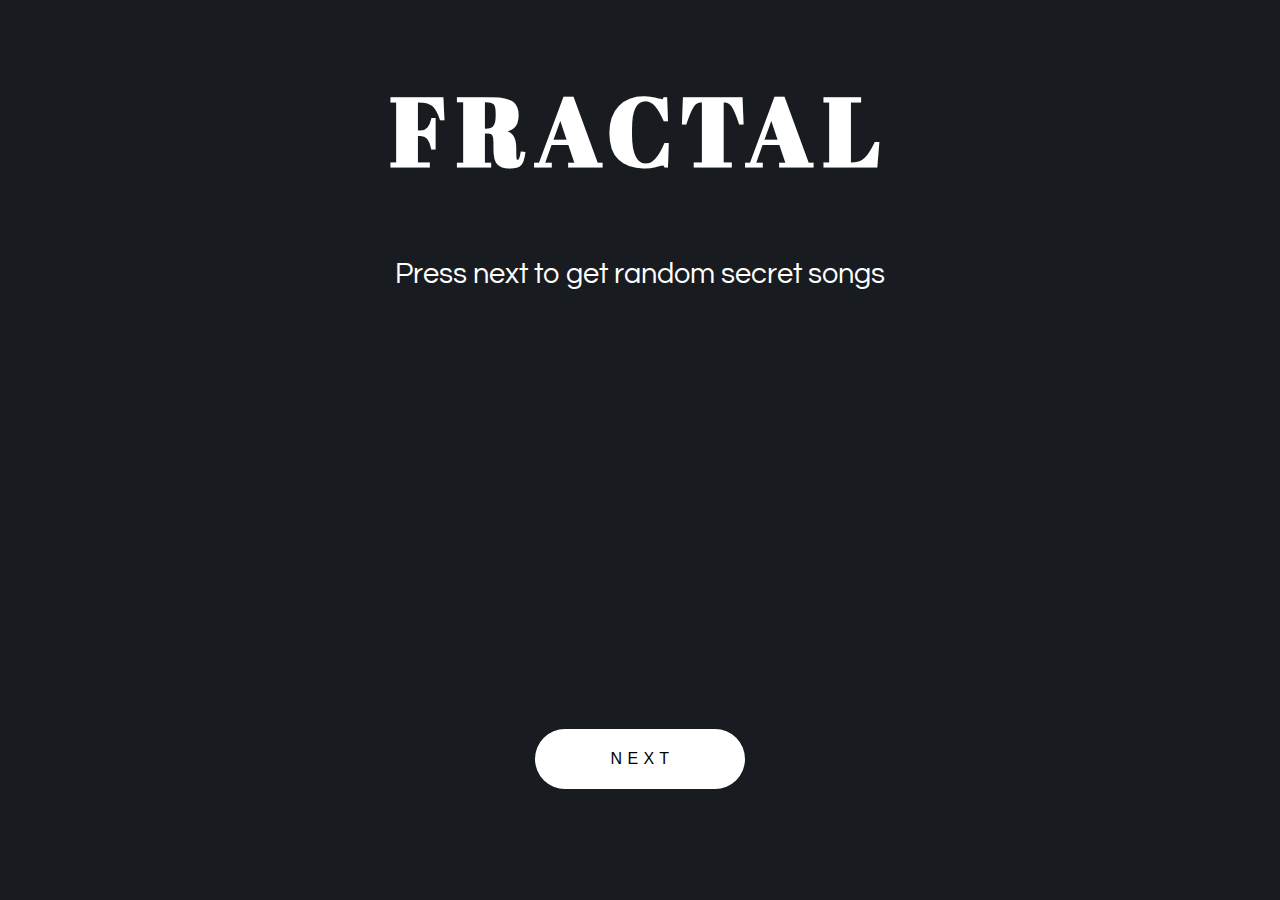
==== fractal-one-file.html @ b6e57b0c "updated again(easter egg)" ====
<!DOCTYPE html>
<html>
<head>
    <title>😺 FRACTAL</title>
    <link rel="stylesheet" type="text/css" href="static/style.css">

    <link rel="preconnect" href="https://fonts.googleapis.com">
    <link rel="preconnect" href="https://fonts.gstatic.com" crossorigin>
    <link href="https://fonts.googleapis.com/css2?family=Questrial&display=swap" rel="stylesheet"> 
</head>
<body>
    <h1>FRACTAL</h1>
    <p>Press next to get random secret songs</p>

    <div class="video">
        <iframe width="640" height="360" src="https://www.youtube.com/embed/hlsITOlGdJI">
        </iframe>
    </div>

    <div class="bouton">
        <button id="change-video-button">
            <span>N E X T</span>
          </button>
    </div>


  
    

    
</body>

<script>

const liste_videos = ["WBz2HOQ1ngw", "kSGbzU-PAqo", "cmJz18rti4U", "C5R08eY7RbA", "S1cMiTheuBM", "cOUMWGFivw8", "DVxIZs-7YrE", "eOSAL8ObcG0", "qS4DhrrINLM", "PtP78-jfatU", "zzhpOMDrd1s", "00OVwzowXWE", "gR1nQBKtz5g", "OGCw6auPmJ8", "-bbA46safKU", "T4zq7EU8vuY", "X4or-6CARlI", "Cbk2oCW3A9A", "Mr2-uSl2WRE", "0u9Po3O_hrc", "f_xlUSTW7X4", "MMo32ryAFdM", "Nt9eEnGVrq8", "dioUxg3zl7c", "ute0CmZwSE0", "TkgoOs3UncQ", "cYuU9QDSDaY", "fSjvgbQv-KY", "yoqqKXRKj4g", "4qLVnCHTCv8", "nOsG3R1kl90", "p0zeIQcbo1M", "XU4Pz-L-73c", "5IFqABue1qY", "CrYWrPTh9Ug", "5OW08Mf9hg8", "j0xOpBTuItU", "ch4qtsiZQk8", "jn9GDi9lJ-k", "rOzIZoG5APY", "op8azZ5awFs", "uROSzFOmJ-c", "kVl_Np6Siec", "EyHt7huYXTI", "XWpyOcTXGWY", "lVE2YLeXeLc", "FnUJlq-fFLs", "83AMxUN2N20", "Gsv5EpY1Xrk", "hkDD18yiYHc", "j4IG3JvpWj0", "hkkkRvfqNoM", "EQRHsq1TQkc", "N_ybWH_KcC8", "Cw2vLG2Wnnc", "HgU0y7F_b-w", "qUg_KiRHU0s", "edrVbw8lD5g", "g8iQnrIr5qE", "h7Km65oHk4E", "yLzPqAJTYPE", "uhWFA4zlP7o", "h0abDdpLdl8", "6_nnoAxRWlY", "2dr9zS8RLek", "mss3CcgghfA", "rgX9k4vkTOk", "q4Qw2fr8Oak", "tGZL2lHfv1k", "silMg52EiW0", "Tj5S-F5be-k", "Nq4e8mqf0jM", "xnKS62EKDXY", "W-_Jn2dwPmo", "vV4th1Klz9g", "0yzD7iwKxrc", "XPj9yTZ7mSU", "nEgWD9P7y0c", "3xJDdDAa8es", "2IDIPOB-sXQ", "mtelmN3ZEE0", "aMZIttoE_r8", "iMbVyi81kPs", "yQOq8VSTvbY", "ywk1AvzQSdo", "kXtgLqHZZ_M", "KVbHpq0PTvI", "dk3Nj9Ut2nA", "IQXM5utPfKE", "GQbLZuaf_tE", "kyZ2hjQtg9U", "i-MAeB-5p8Q", "WiLBK2LclJs", "ch2YuOUwjNw", "Uu7ACChF7QU", "ipjpoaP6MTI", "URy_-LHTQO4", "4CzWvencWOk", "N6qiCbk4uZQ", "hwprevvRU8Q", "nZN9KkebFsg", "c2L9ti3qWlQ", "tsG9EOxG-ug", "ZiRykNgX2C4", "Aw2vC78Ea9c", "gp-630VcM2Y", "dx_GnSDvCyc", "jgTxL9xFzEs", "58n1-oicNuU", "WZXYLuzL64g", "Tch8Kp9j_Vg", "X0ZSqdi61xI", "Cul2-A-97S0", "yW9N7435gWo", "LHBU0skmxeU", "AR3C1u4EbcU", "QPiJbOSrOhE", "8Qv7OVjIzPU", "5UgffdErLrU", "3DmP71gTT6k", "d7bscwkLV6A", "tP-KgQ4ROAs", "_SB55g5VSaU", "-kHNtrk2vMc", "uc8eza56guw", "mILycRppXZk", "_bS_mwjry3g", "C5M4imLcKRA", "n8uorPejVhU", "geIjDJyY2YY", "ihirZD5uE80", "l46hug2a43s", "BIt9EutSAPc", "0UAH6chXKRA", "8IUEupfodsY", "05qcFkrCpKg", "yu9uyxYb_sk", "1BTbmkdw6ds", "Dy8dnSUtxG4", "TRBFBWnRxa0", "EHaBDvJqL0g", "B6R0o1sNfpw", "QqZS_k38X4k", "UNLRtveSdD0", "sdIb2MVLMbo", "6fNqUJ4D0P8", "0d1tMu0dGU4", "Yr-rwiMTNR8", "RQ0d2STYnq4", "Oe6GPJdgJvs", "Oe6GPJdgJvs", "C4MnqA1Tykw", "xM_yrhWV8r8", "mPibOEB42qg", "1xWvBtlnAb0", "NOhDBKASLRQ", "slVCsT4X62Y", "SZeI80mOuSo", "AWHldT4fUIM", "E-qNlxIy5dc", "fSP31bsu3FY", "Xpo-4hPd9p4", "9eW0e4eC6s0", "EQQUnat7eKE", "-O2wSEqH8K8", "sUS6LMP7ZpM", "chU8OK1v-rc", "IvDFzZ162F8", "A7F8y26UB0A", "LzCZN402z3E", "FsDRuLvVedk", "p1OyZ5BuxMc", "tOIsprNeiWo", "XKk8fi5gyRw", "x6JC5qY2FtY", "1pLB098MScA", "WWqN_HLhIxA", "DVgUkIs0aRY", "MXwYb4h45R8", "HCsI-OJwKe4", "EcKqTrf88XQ", "FvzjPzJv8Ak", "5X24qruBHLU", "Q34AxxvyfvU", "kCkuPzADgu8", "3jKFsM2LC6E", "PlYwPZLOXy8", "tiUtJv-ZeTk", "Uv-fvJH3I5U", "AlIZV9oS098", "I1BnJlX8fHA", "VzMbJ73cwRc", "49Fj3HzRHzY", "d2Eh6MZ1ZBI", "9_dJE4USsrg", "mum8JF-rxf0", "oERRMCOVKVk", "8yrdMxVZXss", "PSLXm6j8e-k", "jGf4ohEwuGI", "9_lQc37Ae5w", "pudcwCAHuKk", "kCkuPzADgu8", "3jKFsM2LC6E", "PlYwPZLOXy8", "tiUtJv-ZeTk", "Uv-fvJH3I5U", "AlIZV9oS098", "I1BnJlX8fHA", "-ExnqwfI6l0", "VzMbJ73cwRc", "49Fj3HzRHzY", "d2Eh6MZ1ZBI", "9_dJE4USsrg", "NqTZTmvAIN4", "mum8JF-rxf0", "8yrdMxVZXss", "PSLXm6j8e-k", "jGf4ohEwuGI", "IkpQ8U1v7Cs", "gCg7uNODB6c", "jEs9SvgzCf0", "X7bxvQwkxd0", "yMoOXkNYVLg", "4q_iEbNFkZk", "3MaAQXdGxFQ", "N2JAI8xsHbw", "Gmum5JPzqRY", "NHw25JuXK2w", "X3dIv5qz1VI", "T9MbOi4T8vQ", "eUm3saEKdPk", "fnwSQoOsEU8", "WpH1YflH9vQ", "OUM2jMz-Kbo", "vpC8QG1gYMA", "DMgvPTbIesU", "vtkYEb9b_1U", "MOnwVHyAPJo", "LMog8FAogtk", "wBsW8fcY2L4", "CqNdYdG1rhs", "lQ8pnlds9SU", "YZXtH3nY6Lc", "5VCLbLRxddE", "DT8W5a7uUIE", "zAxe-aXYd-Q", "JTfHfQOaBdE", "KQ_odbQLwo8", "EKolmwixfk4", "DmzKZBbZnF4", "uGxotQTckPk", "xmi_LwWxJpk", "avKoMTHCsxE", "sh0BJTAnGuo", "IbBnyNWir7o", "F3LQ298o_hA", "mgSd6mtJcRw", "LxTZYYRFtGI", "dQl04KjEVi0", "2znjek2igP8", "VIWdTqtMhIE", "DIV_k57D1hc", "Hz6PaZIKxrk", "llPYB5x1sLk", "EeX7HcIaG7E", "EL1gSMvYVHU", "5tl7loW2big", "MA17IpcClj8", "41FcAz0DIyE", "8MDojVessEs", "RuyOAOjCOeI", "kpLzyssHeGQ", "juZTrJAxvhA", "_Zet0tRberk", "yVIxHIjXUv0", "5Wuy8g-8DH4", "jLKRpdKsdAA", "dL2bojWTmrs", "MM1MYq9Sp6A", "tYcWflD0rSI", "2uDIRCtV1bc", "nHz_b4cDWZM", "bmOhGCHWhyI", "7_IQjHr0584", "BcSrxafE55E", "iTqerBqgYzY", "W3BtctHYd3o", "OT7AmFCcFno", "-gN9zScQhMg", "nD6Pot4VGf4", "Pa4zDpNL1dU", "03m6CNujizE", "VJBwqYLKQt8", "zKvz7oGiSFg", "imMaS6enXPU", "uypjC6UGC9I", "aKN91ETawQI", "Wcoxz-yXDWk", "O4UUpQAr_Ys", "Wcoxz-yXDWk", "EYSkRqwf1qk", "Ozcoa5xvw24", "Juh1Pym1XFM", "WbUm31B4UG4", "hvcm1SPOQ4w", "Uoq4iA1Kgxg", "LyAuPSXUSgU", "k2U2EBp4nRE", "A-NF0RQOJIg", "6_xSctvtLdU", "NYKNBBvuzGg", "-WFBpVvuRJc", "kOSP1BMmDMo", "06H9P52or6I", "yXdBUnkMtVM", "ir3RfdjXTZA", "RFrKjrs5H0A", "-la8-BTA5FU", "F5AeMCQwDo0", "HbYfB_vS8ww", "6z3-p8VTCWw", "am-KPl8gG1A", "yaor3yWKePE", "uCl4eP-muPk", "LMdzBV7s-30", "506X78T5Wbg", "_frsNmCWWJw", "giicMdBvosI", "GyfY9rM8zPk", "-8zXKZERTys", "eCYLT6_Wg4c", "9zDYh4Zcm0c", "Jg80xH1G8Ik", "t8weFB9Upvo", "BSjBjzro4yA", "pl97j3Ar9Fg", "d-Yu_O7jv-U", "CWInejvzS2o", "si0URyExcVE", "BcPchL_iCFc", "eBcxVCYPB_o", "n7wGBHkYAKE", "9lckYiaDNVY", "hMpSCrCgBcQ", "PYMq8iySea0", "mX-iVEG2Sm4", "5j461yrBbZc", "QPpA9lm_3PM", "klSV0AKDuiE", "C-s2JMFIkOs", "3IzEr2HFGaA", "vW9JSRTS5rY", "EtqSPdiik0g", "91kToThKrAY", "iIdBsY1rbTc", "PNtPNmxdjOU", "uSwszcXn8L4", "zV0g5BMq0FQ", "5F6HHJmrF8A", "7xQKu7k5O7c", "A5jv_UnlXXk", "wMW26YhfH8M", "3lgRcuhPnqE", "ikdCrLB8H8A", "1kAIALAlx08", "okf4nsUwz84", "nzmQBuVnL1k", "LonnVONXYKY", "98KYAcfOwWs", "K1PJNtdRcjk", "2yeoWhS_rP8", "-oaR91VUK7c", "T-mr7-DAKqo", "ayd093Cmtrg", "GfjwdZ5dl2s", "OZU5Q8Mtv8s", "fGdtGS_2K4c", "160RpduH6rE", "hV-O6wImrvo", "2zgyKFL4kYM", "QwYQqTTm9GM", "CwopoT3bsrw", "mvi_H3CQMWg", "8bB-LB4fOKU", "b_LAJWc29No", "cUaJBYb-IEQ", "jtZG_wHVlqc", "tmWZJDUlIkM", "82QRqdaxjOU", "1n2LQtASSjw", "mGoDXEtyAtA", "TuTesHwt3kg", "wXRsVQuWwB8", "NMF4qsMs7pw", "hQ-pfx8ZAQk", "zIZT5dGDJR4", "U_KHHP4POkU", "uKboYq3s324", "FKlOLy3EI68", "o_vrE6CgvqE", "H-t6qxLDxtQ", "B6-Q7a9CULY", "0tTd6NJIaVs", "ToA2SoBangw", "RazSEDqLWHM", "1lSiS1J8drw", "YpcYd2w5k8Q", "GjtuTZslg-M", "2g6nf4psK2A", "kGcL5tQGjRE", "T-ovhVYcgPA", "jM72WZ7Pw1U", "HT_MQrOgqO4", "Am4psyiFtcQ", "f5Lwp15Wlcg", "8dQ29I9VOpY", "WEeaFaOVpWI", "GsEbecdZOqo", "mV0OFP9wXVg", "I_ficB5PKOE", "c49rGTWu3Mg", "OWlt6ZP6qjY", "l2LBVvRv83w", "nfwUDeeSVBw", "Vuikvl7zt3E", "JbmqG9br4eU", "fR9lnztcZHQ", "pBDOZ6LknaA", "FJqg_4ayglI", "EheMHuyd2Zs", "Epy9UpN8Ziw", "2jLarg4835c", "oNlIANSDX54", "QTXI6J4r_XM", "TNDldJ9Iytk", "sGY7awsJkJA", "gfmn0en-mCU", "dYb7N56HUeU", "X9k3SlKVkHg", "xesQmRau8Ec", "u2sv2sZlm8o", "atQ7Dl15AH0", "ag054s1dNbo", "z4PawoxbcxI", "BgQxCK7K7lk", "8Q6i18hMQnQ", "aYIzAIHkWWg", "L2e49vRuiZU", "rL-0-lxv40M", "pBDOZ6LknaA", "FJqg_4ayglI", "EheMHuyd2Zs", "Epy9UpN8Ziw", "2jLarg4835c", "oNlIANSDX54", "QTXI6J4r_XM", "gfmn0en-mCU", "dYb7N56HUeU", "X9k3SlKVkHg", "xesQmRau8Ec", "u2sv2sZlm8o", "ag054s1dNbo", "z4PawoxbcxI", "BgQxCK7K7lk", "--jxxrLVZHQ", "8Q6i18hMQnQ", "ZDWsuttaTDo", "aYIzAIHkWWg", "L2e49vRuiZU", "rL-0-lxv40M", "jkmbNQiJQJ4", "XkIAue604EU", "nbkG2J9FJ9U", "WWz5voCcZJ4", "Qg9FJbjVTLU", "XScWExc2OlM", "Qs8JSHj-3B4", "bVknaepbH8Q", "bEiWueyS8t4", "OW4BMTQC6h0", "qDfFNzv0hIQ", "k3DcsVV7GOE", "gQtR8ULIK3w", "Sxip1eY3o4E", "XiRXQyu4lEk", "-2sLiIOqbj0", "G28mAeGrp_I", "up3Zw897_wc", "p3E9UCYCUIE", "XjIiSWzGDaU", "sDlqBH-3k3o", "gr3aHii0Eow", "CDsfZUvQBCo", "QRB7-34PMeM", "ORZhjyG7Vtk", "WGI65A9MuPQ", "6eYVrdL3rRE", "C_irhRECUfQ", "twqIalgWmGs", "MPeEEHQQGjc", "NqKn6adimNg", "5p3PkyAj-8Q", "cZhGLiW4J6E", "bLXAa7Y0XZ0", "AYcITHOkrVI", "6Y4DC5QqT8c", "Q4RqXmWmVoc", "oW5k8M28obc", "xfk62A_kWks", "cwKTt7u6spI", "f7Qg8nIwtAw", "eEdoLK6gzgU", "nr53uBTaHNQ", "ZK2KjtaHV4k", "iQLyfvbAK8U", "edXNVg0QHWE", "438Gx2_SMNo", "0UwAJLcwkRE", "zWGhSyy7_Zc", "wuCMLIIys6A", "V__1c2QQhLc", "5c9gn9h6wiQ", "-gr1uT_TLI4", "EXwrR--Bm3Q", "gwgq0pVpSRc", "jt9oP7dGVJs", "RcSKmGepcAc", "tV84hRLtDo0", "H5o3vIz0Ur4", "CIv8Y5wGjsE", "smMKozzSsQ8", "iIfASP0fD7k", "qwLp2PfnnDg", "pbkM2QFZQqo", "UxVd4wOaE8U", "p5Xz-4RejMw", "9HXCssLc-3Q", "mEb3GqnURLY", "z8kCqqsToL0", "BBn5wH8cyMQ", "Qd3CfIxUZmQ", "JzGVo3ccCzc", "NtHTzOkgGPY", "naDSWSeFa-M", "GVIzZm31_1g", "teC7V-4Ykkg", "D4EWppVW98M", "3uA5XkxKXOE", "FyX_B1c_qy0", "zDFHk3eBISQ", "xSsgsSjtsgg", "ySszIdUE5Yw", "djT20eKp6kM", "5gubDHX5D5A", "-BFJzHxfXG4", "wcz8vYv7P00", "qESDNoxUz64", "mPtl172GoMs", "T1dVd5b2LwM", "iA828DDRd8Y", "Eab0S_bVBzw", "X2aHqRY683I", "rbclD05WnXo", "cMuxMSBiCyQ", "S4Q8uL8FX9Y", "-9PnOEqRvuI", "k_JLU_AV1YY", "o-MSeohFtnM", "7Ps-GhBni6U", "tGD-cM9kBQ0", "6gpmNfCyg6k", "SlHxFp69KRA", "RISUwB6jo2I", "6mjBJ1ZwLh8", "EhU8mQAku04", "o6sKG80PPws", "oGcrXQDsU-E", "SR1QYJmf9WE", "-CKVUT41VQU", "d4V_MX8M2MA", "pr3SSG8JQD4", "sfRyCYtq7Y0", "l8tszLmocWU", "pho-EgIhzK4", "S4nS_0DHuAA", "CsiQ8YNhEnQ", "S4iVhtjWaDo", "Cwu6113U6rY", "t4oPQ6-11Vw", "ROig2y-LwpY", "xzCBDfqThdE", "3n5pcWHfOtw", "CeQVOP-ZceE", "ueKTG9hCBQM", "58bElwskWI4", "GhYLHSTs42A", "BnkDQXlrIX4", "8HyKty-1Ud0", "b2AAmqyijbs", "_iL7Dyv7HG4", "uoPvnzi4Zag", "0mpgkJjGs74", "1hyArzfyU0E", "XrsOkW4TRJo", "OhxGSmy4KcY", "hv6nOtpW53s", "tOhklYyQGfw", "8fFuaEVej6k", "OWrGUvziifc", "0Yc7txK0PYs", "wNlSjOe2h1Y", "X-OKnfMpoac", "PtJUan0Ssss", "nDpnBXLHD8w", "YKvmgaE8iYQ", "GCETL5q_aK0", "XPrNeTEsp5M", "fcCmMwTWnOA", "ZrL7EOVjURk", "OqEbkObPm5A", "vs8XNBLZ14Y", "Ud-HnVQjjE0", "h_BLO9GCEaI", "nz8eFbsjJo8", "-ALKWpTPYtg", "7gQdRXLbQz0", "zwhZLQx95Us", "QAAtjkXSAhw", "lxsnaamt6gI", "n3XrDOqh-C4", "bPs7vsstGGk", "N39ailnOJTc", "FYS2OFWamfo", "KYW2fGFn6L4", "nevJMJE-wM4", "mvxzJmYSPfs", "otsxWh7fSes", "ly90VHgcZlA", "qKZHEWp7dgY", "oOFpz-ZxKEg", "XQ_B-FF2Jcs", "mdOkQ2AasBk", "xb7GIo3LJ_s", "6qnB-O76xv0", "T7WJLPGKOwM", "MkZ3iQrS9vA", "mQrrUtZ7-U0", "ixEpiZ7PGLQ", "tJUXcVoi2Uw", "dATnD-JJ_CM", "4e0k-I2B35U", "OlpQ6ZQ5JXY", "Q4qsRz8XyVo", "tlkcEZkZUM0", "AIdwC1nUY_0", "znmqZHl48kU", "w73HHLEFJSo", "qM8cd2SXFGw", "dLDh8mXiD58", "4yMU-UBcEgo", "q-Tz03DapUE", "USX0fZbO-ps", "0_WsrLQbxuY", "S12SB6ASD-w", "RVlYx9tc2Ww", "hs09ot4Dzng", "0P0Pj-TrhSI", "khAUhj71uP8", "e5beXjDfZ6I", "Qtj8kkeHMWg", "HDr0U9EYJs8", "lt6XLo6Y1kU", "Nbma7FICYFU", "J6waBZrcnrM", "IJv7YKOdEFY", "a93_5AXZx18", "8KYhEQegKm4", "Qoe1t5zrz6I", "p_Rhq_kJ7iw", "WkIMZ1HcX-8", "XQjYi81JGHM", "kzZTUFXo1tg", "F3UMpwkeHJ8", "RBO9LPqLH_o", "BV8cDjykhug", "kVo7kwgLvio", "7vB5W2ABkR4", "Z3ZI0K1rZh8", "RSPUpT_Yy10", "VLjqOBFiwjU", "ZV-kFUufG48", "mr6fA3ZL16g", "ra3kANhx4ck", "Q3ClOE_idE4", "_5estczIs_g", "Q8YM5P8NicI", "6qC9g2p0jLs", "pSKffyUc4ZA", "EaHfe2DZ4jc", "dIosl8NyynQ", "jWzMG3QjAx4", "Tp6QY8CJBTo", "Heua01_HLmw", "tIHXo-_Tqi4", "i4JczptrGik", "MyT-qZLdlmk", "b6Vo7llGp0c", "jV1uwUS0chw", "QQ_GcBMtPxQ", "-YOoG5cvBq8", "7T20SuBHqpQ", "KBWjbGdk24Q", "wWustzfixb0", "5rTTlSa0laE", "xSfx8CE7M8U", "GAp0E0N04KY", "nZVNZnBKlIk", "jDZA_-3xfhc", "9kR-eUxkW3s", "jrbQPUKyku4", "Da3R34KRFKE", "JPrIN4QSirs", "CfiBKd_cCpQ", "TJh2sLe5Nzk", "yeedn9ma8sg", "oiDoLZy-hk8", "7QbmZDG_0B8", "1iVHtXJ2tgc", "aS9g4F_LqJY", "HVQSbgG69Sc"];

document.querySelector("#change-video-button").addEventListener("click", function() {
  const random_video = liste_videos[Math.floor(Math.random() * liste_videos.length)];
  const video_id = `https://www.youtube.com/embed/${random_video}`;

  document.querySelector("iframe").src = `${video_id}?autoplay=1`;
  document.querySelector("#change-video-button").classList.toggle("active");
});








        



  </script>
  



<style>
    @import url('https://fonts.googleapis.com/css2?family=Abril+Fatface&display=swap');


    body {
        margin: 0px;
        padding: 0px;
        background: rgb(24, 27, 32);
        background-repeat: repeat;
    

        font-family: 'Abril Fatface', cursive;

    }

    p {
        color: white;
        font-size: 180%;

        display: flex;
        justify-content: center;
        align-items: center;
        font-family: 'Questrial', sans-serif;
        
    }

    h1 {
        color: white;
        font-size: 600%;

        letter-spacing: 10px;
        display: flex;
        justify-content: center;
        align-items: center;
        font-family: 'Abril Fatface', cursive;
    }

    .video {
        /*/
        border-color: red;
        border-radius: 20px;
        border-style: solid;
        /*/

        display: flex;
        justify-content: center;
        align-items: center;
    }

    iframe {
        border-style: none;
        outline-style: none;
        border-color: rgb(240, 160, 94);

        border-radius: 1%;
    }

    .bouton {
        padding-top: 4%;


        display: flex;
        justify-content: center;
        align-items: center;
    }

    #change-video-button {
        appearance: none;
    }


    #change-video-button {
    position: relative;
    outline: none;
    text-decoration: none;
    border-radius: 50px;
    display: flex;
    justify-content: center;
    align-items: center;
    cursor: pointer;
    text-transform: uppercase;
    height: 60px;
    width: 210px;
    opacity: 1;
    background-color: #ffffff;
    border: 0px solid rgba(0, 0, 0, 0.6);
    }
    
    span {
        color: rgb(0, 0, 0);
        font-size: 120%;
        font-weight: 500;
        letter-spacing: 0.5px;
    }
    
    #change-video-button:hover {
    animation: rotate 0.7s ease-in-out both;
}

    #change-video-button:hover span {
        animation: storm 0.7s ease-in-out both;
        animation-delay: 0.06s;
    }

    #change-video-button:after {
    animation: rotate 0.7s ease-in-out both;
}

    #change-video-button:after span {
        animation: storm 0.7s ease-in-out both;
        animation-delay: 0.06s;
    }




    

    @keyframes rotate {
        0% {
            transform: rotate(0deg) translate3d(0, 0, 0);
        }
        25% {
            transform: rotate(3deg) translate3d(0, 0, 0);
        }
        50% {
            transform: rotate(-3deg) translate3d(0, 0, 0);
        }
        75% {
            transform: rotate(1deg) translate3d(0, 0, 0);
        }
        100% {
            transform: rotate(0deg) translate3d(0, 0, 0);
        }
    }

    @keyframes storm {
        0% {
            transform: translate3d(0, 0, 0) translateZ(0);
        }
        25% {
            transform: translate3d(4px, 0, 0) translateZ(0);
        }
        50% {
            transform: translate3d(-3px, 0, 0) translateZ(0);
        }
        75% {
            transform: translate3d(2px, 0, 0) translateZ(0);
        }
        100% {
            transform: translate3d(0, 0, 0) translateZ(0);
        }
}



</style>



</html>
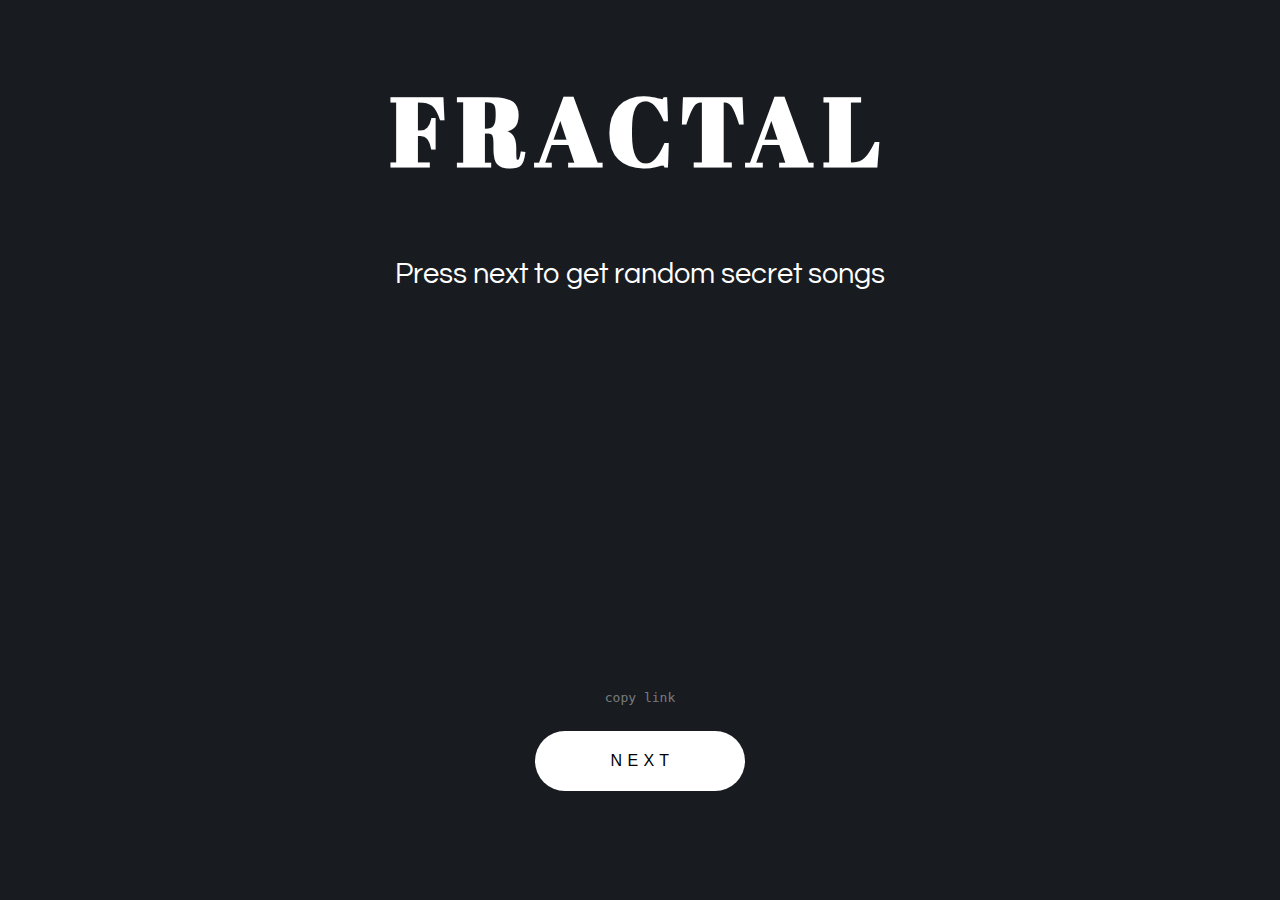
==== commit 7308b7f7: "New update :+1: Added copy URL button" ====
--- a/fractal-one-file.html
+++ b/fractal-one-file.html
@@ -13,21 +13,25 @@
     <p>Press next to get random secret songs</p>
 
     <div class="video">
-        <iframe width="640" height="360" src="https://www.youtube.com/embed/hlsITOlGdJI">
+        <iframe id="video-frame" width="640" height="360" src="https://www.youtube.com/embed/hlsITOlGdJI">
         </iframe>
     </div>
 
+
+    <div class="copierURL">
+        <a id="copy-url-button" href="#">
+            <span id="texteDiscret">copy link</span>
+        </a>
+    </div>
+    
+    
+
     <div class="bouton">
         <button id="change-video-button">
-            <span>N E X T</span>
+            <span class="coolSpan">N E X T</span>
           </button>
+
     </div>
-
-
-  
-    
-
-    
 </body>
 
 <script>
@@ -38,22 +42,15 @@
   const random_video = liste_videos[Math.floor(Math.random() * liste_videos.length)];
   const video_id = `https://www.youtube.com/embed/${random_video}`;
 
-  document.querySelector("iframe").src = `${video_id}?autoplay=1`;
+  document.querySelector("#video-frame").src = `${video_id}?autoplay=1`;
   document.querySelector("#change-video-button").classList.toggle("active");
 });
 
-
-
-
-
-
-
-
-        
-
-
-
-  </script>
+document.querySelector("#copy-url-button").addEventListener("click", function() {
+  const currentUrl = document.querySelector("#video-frame").src;
+  navigator.clipboard.writeText(currentUrl)
+});
+</script>
   
 
 
@@ -115,8 +112,25 @@
         border-radius: 1%;
     }
 
+    .copierURL {
+        display: flex;
+        justify-content: center;
+        align-items: center;
+        padding-top: 1%;
+    }
+
+    #copy-url-button {
+        display: flex;
+        justify-content: center;
+        align-items: center;
+        text-decoration: none;
+        color: rgba(255, 255, 255, 0.432);
+
+    }
+
+
     .bouton {
-        padding-top: 4%;
+        padding-top: 2%;
 
 
         display: flex;
@@ -127,6 +141,8 @@
     #change-video-button {
         appearance: none;
     }
+
+
 
 
     #change-video-button {
@@ -146,12 +162,17 @@
     border: 0px solid rgba(0, 0, 0, 0.6);
     }
     
-    span {
+    .coolSpan {
         color: rgb(0, 0, 0);
         font-size: 120%;
         font-weight: 500;
         letter-spacing: 0.5px;
     }
+
+    #texteDiscret {
+        font-family: monospace;
+        
+    }
     
     #change-video-button:hover {
     animation: rotate 0.7s ease-in-out both;
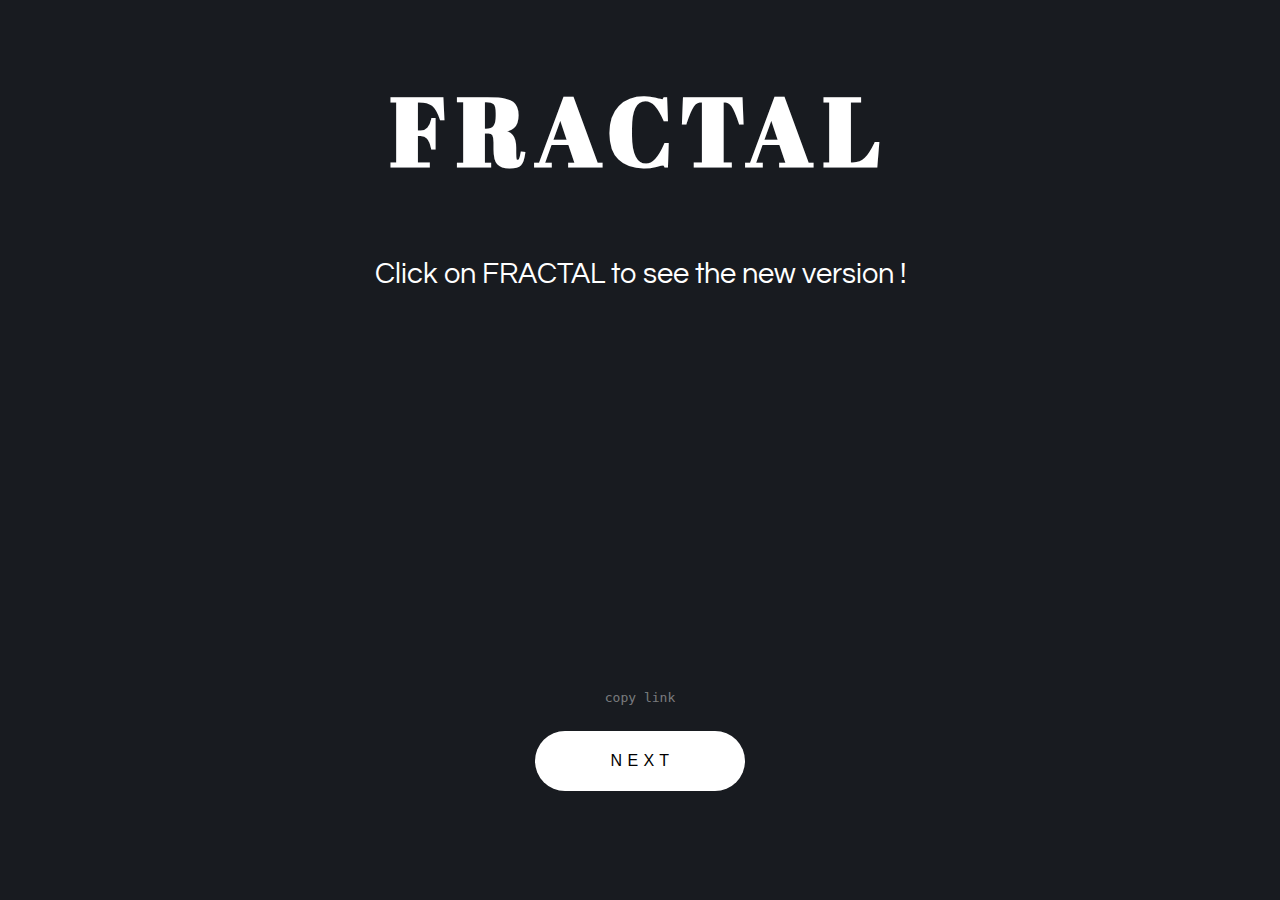
==== commit 6b5c10dd: "Update fractal-one-file.html" ====
--- a/fractal-one-file.html
+++ b/fractal-one-file.html
@@ -9,8 +9,9 @@
     <link href="https://fonts.googleapis.com/css2?family=Questrial&display=swap" rel="stylesheet"> 
 </head>
 <body>
-    <h1>FRACTAL</h1>
-    <p>Press next to get random secret songs</p>
+    <a href="newFractal.html"><h1>FRACTAL</h1></a>
+    <!--<p>Press next to get random secret songs</p>-->
+    <p>Click on FRACTAL to see the new version !</p>
 
     <div class="video">
         <iframe id="video-frame" width="640" height="360" src="https://www.youtube.com/embed/hlsITOlGdJI">
@@ -36,7 +37,61 @@
 
 <script>
 
-const liste_videos = ["WBz2HOQ1ngw", "kSGbzU-PAqo", "cmJz18rti4U", "C5R08eY7RbA", "S1cMiTheuBM", "cOUMWGFivw8", "DVxIZs-7YrE", "eOSAL8ObcG0", "qS4DhrrINLM", "PtP78-jfatU", "zzhpOMDrd1s", "00OVwzowXWE", "gR1nQBKtz5g", "OGCw6auPmJ8", "-bbA46safKU", "T4zq7EU8vuY", "X4or-6CARlI", "Cbk2oCW3A9A", "Mr2-uSl2WRE", "0u9Po3O_hrc", "f_xlUSTW7X4", "MMo32ryAFdM", "Nt9eEnGVrq8", "dioUxg3zl7c", "ute0CmZwSE0", "TkgoOs3UncQ", "cYuU9QDSDaY", "fSjvgbQv-KY", "yoqqKXRKj4g", "4qLVnCHTCv8", "nOsG3R1kl90", "p0zeIQcbo1M", "XU4Pz-L-73c", "5IFqABue1qY", "CrYWrPTh9Ug", "5OW08Mf9hg8", "j0xOpBTuItU", "ch4qtsiZQk8", "jn9GDi9lJ-k", "rOzIZoG5APY", "op8azZ5awFs", "uROSzFOmJ-c", "kVl_Np6Siec", "EyHt7huYXTI", "XWpyOcTXGWY", "lVE2YLeXeLc", "FnUJlq-fFLs", "83AMxUN2N20", "Gsv5EpY1Xrk", "hkDD18yiYHc", "j4IG3JvpWj0", "hkkkRvfqNoM", "EQRHsq1TQkc", "N_ybWH_KcC8", "Cw2vLG2Wnnc", "HgU0y7F_b-w", "qUg_KiRHU0s", "edrVbw8lD5g", "g8iQnrIr5qE", "h7Km65oHk4E", "yLzPqAJTYPE", "uhWFA4zlP7o", "h0abDdpLdl8", "6_nnoAxRWlY", "2dr9zS8RLek", "mss3CcgghfA", "rgX9k4vkTOk", "q4Qw2fr8Oak", "tGZL2lHfv1k", "silMg52EiW0", "Tj5S-F5be-k", "Nq4e8mqf0jM", "xnKS62EKDXY", "W-_Jn2dwPmo", "vV4th1Klz9g", "0yzD7iwKxrc", "XPj9yTZ7mSU", "nEgWD9P7y0c", "3xJDdDAa8es", "2IDIPOB-sXQ", "mtelmN3ZEE0", "aMZIttoE_r8", "iMbVyi81kPs", "yQOq8VSTvbY", "ywk1AvzQSdo", "kXtgLqHZZ_M", "KVbHpq0PTvI", "dk3Nj9Ut2nA", "IQXM5utPfKE", "GQbLZuaf_tE", "kyZ2hjQtg9U", "i-MAeB-5p8Q", "WiLBK2LclJs", "ch2YuOUwjNw", "Uu7ACChF7QU", "ipjpoaP6MTI", "URy_-LHTQO4", "4CzWvencWOk", "N6qiCbk4uZQ", "hwprevvRU8Q", "nZN9KkebFsg", "c2L9ti3qWlQ", "tsG9EOxG-ug", "ZiRykNgX2C4", "Aw2vC78Ea9c", "gp-630VcM2Y", "dx_GnSDvCyc", "jgTxL9xFzEs", "58n1-oicNuU", "WZXYLuzL64g", "Tch8Kp9j_Vg", "X0ZSqdi61xI", "Cul2-A-97S0", "yW9N7435gWo", "LHBU0skmxeU", "AR3C1u4EbcU", "QPiJbOSrOhE", "8Qv7OVjIzPU", "5UgffdErLrU", "3DmP71gTT6k", "d7bscwkLV6A", "tP-KgQ4ROAs", "_SB55g5VSaU", "-kHNtrk2vMc", "uc8eza56guw", "mILycRppXZk", "_bS_mwjry3g", "C5M4imLcKRA", "n8uorPejVhU", "geIjDJyY2YY", "ihirZD5uE80", "l46hug2a43s", "BIt9EutSAPc", "0UAH6chXKRA", "8IUEupfodsY", "05qcFkrCpKg", "yu9uyxYb_sk", "1BTbmkdw6ds", "Dy8dnSUtxG4", "TRBFBWnRxa0", "EHaBDvJqL0g", "B6R0o1sNfpw", "QqZS_k38X4k", "UNLRtveSdD0", "sdIb2MVLMbo", "6fNqUJ4D0P8", "0d1tMu0dGU4", "Yr-rwiMTNR8", "RQ0d2STYnq4", "Oe6GPJdgJvs", "Oe6GPJdgJvs", "C4MnqA1Tykw", "xM_yrhWV8r8", "mPibOEB42qg", "1xWvBtlnAb0", "NOhDBKASLRQ", "slVCsT4X62Y", "SZeI80mOuSo", "AWHldT4fUIM", "E-qNlxIy5dc", "fSP31bsu3FY", "Xpo-4hPd9p4", "9eW0e4eC6s0", "EQQUnat7eKE", "-O2wSEqH8K8", "sUS6LMP7ZpM", "chU8OK1v-rc", "IvDFzZ162F8", "A7F8y26UB0A", "LzCZN402z3E", "FsDRuLvVedk", "p1OyZ5BuxMc", "tOIsprNeiWo", "XKk8fi5gyRw", "x6JC5qY2FtY", "1pLB098MScA", "WWqN_HLhIxA", "DVgUkIs0aRY", "MXwYb4h45R8", "HCsI-OJwKe4", "EcKqTrf88XQ", "FvzjPzJv8Ak", "5X24qruBHLU", "Q34AxxvyfvU", "kCkuPzADgu8", "3jKFsM2LC6E", "PlYwPZLOXy8", "tiUtJv-ZeTk", "Uv-fvJH3I5U", "AlIZV9oS098", "I1BnJlX8fHA", "VzMbJ73cwRc", "49Fj3HzRHzY", "d2Eh6MZ1ZBI", "9_dJE4USsrg", "mum8JF-rxf0", "oERRMCOVKVk", "8yrdMxVZXss", "PSLXm6j8e-k", "jGf4ohEwuGI", "9_lQc37Ae5w", "pudcwCAHuKk", "kCkuPzADgu8", "3jKFsM2LC6E", "PlYwPZLOXy8", "tiUtJv-ZeTk", "Uv-fvJH3I5U", "AlIZV9oS098", "I1BnJlX8fHA", "-ExnqwfI6l0", "VzMbJ73cwRc", "49Fj3HzRHzY", "d2Eh6MZ1ZBI", "9_dJE4USsrg", "NqTZTmvAIN4", "mum8JF-rxf0", "8yrdMxVZXss", "PSLXm6j8e-k", "jGf4ohEwuGI", "IkpQ8U1v7Cs", "gCg7uNODB6c", "jEs9SvgzCf0", "X7bxvQwkxd0", "yMoOXkNYVLg", "4q_iEbNFkZk", "3MaAQXdGxFQ", "N2JAI8xsHbw", "Gmum5JPzqRY", "NHw25JuXK2w", "X3dIv5qz1VI", "T9MbOi4T8vQ", "eUm3saEKdPk", "fnwSQoOsEU8", "WpH1YflH9vQ", "OUM2jMz-Kbo", "vpC8QG1gYMA", "DMgvPTbIesU", "vtkYEb9b_1U", "MOnwVHyAPJo", "LMog8FAogtk", "wBsW8fcY2L4", "CqNdYdG1rhs", "lQ8pnlds9SU", "YZXtH3nY6Lc", "5VCLbLRxddE", "DT8W5a7uUIE", "zAxe-aXYd-Q", "JTfHfQOaBdE", "KQ_odbQLwo8", "EKolmwixfk4", "DmzKZBbZnF4", "uGxotQTckPk", "xmi_LwWxJpk", "avKoMTHCsxE", "sh0BJTAnGuo", "IbBnyNWir7o", "F3LQ298o_hA", "mgSd6mtJcRw", "LxTZYYRFtGI", "dQl04KjEVi0", "2znjek2igP8", "VIWdTqtMhIE", "DIV_k57D1hc", "Hz6PaZIKxrk", "llPYB5x1sLk", "EeX7HcIaG7E", "EL1gSMvYVHU", "5tl7loW2big", "MA17IpcClj8", "41FcAz0DIyE", "8MDojVessEs", "RuyOAOjCOeI", "kpLzyssHeGQ", "juZTrJAxvhA", "_Zet0tRberk", "yVIxHIjXUv0", "5Wuy8g-8DH4", "jLKRpdKsdAA", "dL2bojWTmrs", "MM1MYq9Sp6A", "tYcWflD0rSI", "2uDIRCtV1bc", "nHz_b4cDWZM", "bmOhGCHWhyI", "7_IQjHr0584", "BcSrxafE55E", "iTqerBqgYzY", "W3BtctHYd3o", "OT7AmFCcFno", "-gN9zScQhMg", "nD6Pot4VGf4", "Pa4zDpNL1dU", "03m6CNujizE", "VJBwqYLKQt8", "zKvz7oGiSFg", "imMaS6enXPU", "uypjC6UGC9I", "aKN91ETawQI", "Wcoxz-yXDWk", "O4UUpQAr_Ys", "Wcoxz-yXDWk", "EYSkRqwf1qk", "Ozcoa5xvw24", "Juh1Pym1XFM", "WbUm31B4UG4", "hvcm1SPOQ4w", "Uoq4iA1Kgxg", "LyAuPSXUSgU", "k2U2EBp4nRE", "A-NF0RQOJIg", "6_xSctvtLdU", "NYKNBBvuzGg", "-WFBpVvuRJc", "kOSP1BMmDMo", "06H9P52or6I", "yXdBUnkMtVM", "ir3RfdjXTZA", "RFrKjrs5H0A", "-la8-BTA5FU", "F5AeMCQwDo0", "HbYfB_vS8ww", "6z3-p8VTCWw", "am-KPl8gG1A", "yaor3yWKePE", "uCl4eP-muPk", "LMdzBV7s-30", "506X78T5Wbg", "_frsNmCWWJw", "giicMdBvosI", "GyfY9rM8zPk", "-8zXKZERTys", "eCYLT6_Wg4c", "9zDYh4Zcm0c", "Jg80xH1G8Ik", "t8weFB9Upvo", "BSjBjzro4yA", "pl97j3Ar9Fg", "d-Yu_O7jv-U", "CWInejvzS2o", "si0URyExcVE", "BcPchL_iCFc", "eBcxVCYPB_o", "n7wGBHkYAKE", "9lckYiaDNVY", "hMpSCrCgBcQ", "PYMq8iySea0", "mX-iVEG2Sm4", "5j461yrBbZc", "QPpA9lm_3PM", "klSV0AKDuiE", "C-s2JMFIkOs", "3IzEr2HFGaA", "vW9JSRTS5rY", "EtqSPdiik0g", "91kToThKrAY", "iIdBsY1rbTc", "PNtPNmxdjOU", "uSwszcXn8L4", "zV0g5BMq0FQ", "5F6HHJmrF8A", "7xQKu7k5O7c", "A5jv_UnlXXk", "wMW26YhfH8M", "3lgRcuhPnqE", "ikdCrLB8H8A", "1kAIALAlx08", "okf4nsUwz84", "nzmQBuVnL1k", "LonnVONXYKY", "98KYAcfOwWs", "K1PJNtdRcjk", "2yeoWhS_rP8", "-oaR91VUK7c", "T-mr7-DAKqo", "ayd093Cmtrg", "GfjwdZ5dl2s", "OZU5Q8Mtv8s", "fGdtGS_2K4c", "160RpduH6rE", "hV-O6wImrvo", "2zgyKFL4kYM", "QwYQqTTm9GM", "CwopoT3bsrw", "mvi_H3CQMWg", "8bB-LB4fOKU", "b_LAJWc29No", "cUaJBYb-IEQ", "jtZG_wHVlqc", "tmWZJDUlIkM", "82QRqdaxjOU", "1n2LQtASSjw", "mGoDXEtyAtA", "TuTesHwt3kg", "wXRsVQuWwB8", "NMF4qsMs7pw", "hQ-pfx8ZAQk", "zIZT5dGDJR4", "U_KHHP4POkU", "uKboYq3s324", "FKlOLy3EI68", "o_vrE6CgvqE", "H-t6qxLDxtQ", "B6-Q7a9CULY", "0tTd6NJIaVs", "ToA2SoBangw", "RazSEDqLWHM", "1lSiS1J8drw", "YpcYd2w5k8Q", "GjtuTZslg-M", "2g6nf4psK2A", "kGcL5tQGjRE", "T-ovhVYcgPA", "jM72WZ7Pw1U", "HT_MQrOgqO4", "Am4psyiFtcQ", "f5Lwp15Wlcg", "8dQ29I9VOpY", "WEeaFaOVpWI", "GsEbecdZOqo", "mV0OFP9wXVg", "I_ficB5PKOE", "c49rGTWu3Mg", "OWlt6ZP6qjY", "l2LBVvRv83w", "nfwUDeeSVBw", "Vuikvl7zt3E", "JbmqG9br4eU", "fR9lnztcZHQ", "pBDOZ6LknaA", "FJqg_4ayglI", "EheMHuyd2Zs", "Epy9UpN8Ziw", "2jLarg4835c", "oNlIANSDX54", "QTXI6J4r_XM", "TNDldJ9Iytk", "sGY7awsJkJA", "gfmn0en-mCU", "dYb7N56HUeU", "X9k3SlKVkHg", "xesQmRau8Ec", "u2sv2sZlm8o", "atQ7Dl15AH0", "ag054s1dNbo", "z4PawoxbcxI", "BgQxCK7K7lk", "8Q6i18hMQnQ", "aYIzAIHkWWg", "L2e49vRuiZU", "rL-0-lxv40M", "pBDOZ6LknaA", "FJqg_4ayglI", "EheMHuyd2Zs", "Epy9UpN8Ziw", "2jLarg4835c", "oNlIANSDX54", "QTXI6J4r_XM", "gfmn0en-mCU", "dYb7N56HUeU", "X9k3SlKVkHg", "xesQmRau8Ec", "u2sv2sZlm8o", "ag054s1dNbo", "z4PawoxbcxI", "BgQxCK7K7lk", "--jxxrLVZHQ", "8Q6i18hMQnQ", "ZDWsuttaTDo", "aYIzAIHkWWg", "L2e49vRuiZU", "rL-0-lxv40M", "jkmbNQiJQJ4", "XkIAue604EU", "nbkG2J9FJ9U", "WWz5voCcZJ4", "Qg9FJbjVTLU", "XScWExc2OlM", "Qs8JSHj-3B4", "bVknaepbH8Q", "bEiWueyS8t4", "OW4BMTQC6h0", "qDfFNzv0hIQ", "k3DcsVV7GOE", "gQtR8ULIK3w", "Sxip1eY3o4E", "XiRXQyu4lEk", "-2sLiIOqbj0", "G28mAeGrp_I", "up3Zw897_wc", "p3E9UCYCUIE", "XjIiSWzGDaU", "sDlqBH-3k3o", "gr3aHii0Eow", "CDsfZUvQBCo", "QRB7-34PMeM", "ORZhjyG7Vtk", "WGI65A9MuPQ", "6eYVrdL3rRE", "C_irhRECUfQ", "twqIalgWmGs", "MPeEEHQQGjc", "NqKn6adimNg", "5p3PkyAj-8Q", "cZhGLiW4J6E", "bLXAa7Y0XZ0", "AYcITHOkrVI", "6Y4DC5QqT8c", "Q4RqXmWmVoc", "oW5k8M28obc", "xfk62A_kWks", "cwKTt7u6spI", "f7Qg8nIwtAw", "eEdoLK6gzgU", "nr53uBTaHNQ", "ZK2KjtaHV4k", "iQLyfvbAK8U", "edXNVg0QHWE", "438Gx2_SMNo", "0UwAJLcwkRE", "zWGhSyy7_Zc", "wuCMLIIys6A", "V__1c2QQhLc", "5c9gn9h6wiQ", "-gr1uT_TLI4", "EXwrR--Bm3Q", "gwgq0pVpSRc", "jt9oP7dGVJs", "RcSKmGepcAc", "tV84hRLtDo0", "H5o3vIz0Ur4", "CIv8Y5wGjsE", "smMKozzSsQ8", "iIfASP0fD7k", "qwLp2PfnnDg", "pbkM2QFZQqo", "UxVd4wOaE8U", "p5Xz-4RejMw", "9HXCssLc-3Q", "mEb3GqnURLY", "z8kCqqsToL0", "BBn5wH8cyMQ", "Qd3CfIxUZmQ", "JzGVo3ccCzc", "NtHTzOkgGPY", "naDSWSeFa-M", "GVIzZm31_1g", "teC7V-4Ykkg", "D4EWppVW98M", "3uA5XkxKXOE", "FyX_B1c_qy0", "zDFHk3eBISQ", "xSsgsSjtsgg", "ySszIdUE5Yw", "djT20eKp6kM", "5gubDHX5D5A", "-BFJzHxfXG4", "wcz8vYv7P00", "qESDNoxUz64", "mPtl172GoMs", "T1dVd5b2LwM", "iA828DDRd8Y", "Eab0S_bVBzw", "X2aHqRY683I", "rbclD05WnXo", "cMuxMSBiCyQ", "S4Q8uL8FX9Y", "-9PnOEqRvuI", "k_JLU_AV1YY", "o-MSeohFtnM", "7Ps-GhBni6U", "tGD-cM9kBQ0", "6gpmNfCyg6k", "SlHxFp69KRA", "RISUwB6jo2I", "6mjBJ1ZwLh8", "EhU8mQAku04", "o6sKG80PPws", "oGcrXQDsU-E", "SR1QYJmf9WE", "-CKVUT41VQU", "d4V_MX8M2MA", "pr3SSG8JQD4", "sfRyCYtq7Y0", "l8tszLmocWU", "pho-EgIhzK4", "S4nS_0DHuAA", "CsiQ8YNhEnQ", "S4iVhtjWaDo", "Cwu6113U6rY", "t4oPQ6-11Vw", "ROig2y-LwpY", "xzCBDfqThdE", "3n5pcWHfOtw", "CeQVOP-ZceE", "ueKTG9hCBQM", "58bElwskWI4", "GhYLHSTs42A", "BnkDQXlrIX4", "8HyKty-1Ud0", "b2AAmqyijbs", "_iL7Dyv7HG4", "uoPvnzi4Zag", "0mpgkJjGs74", "1hyArzfyU0E", "XrsOkW4TRJo", "OhxGSmy4KcY", "hv6nOtpW53s", "tOhklYyQGfw", "8fFuaEVej6k", "OWrGUvziifc", "0Yc7txK0PYs", "wNlSjOe2h1Y", "X-OKnfMpoac", "PtJUan0Ssss", "nDpnBXLHD8w", "YKvmgaE8iYQ", "GCETL5q_aK0", "XPrNeTEsp5M", "fcCmMwTWnOA", "ZrL7EOVjURk", "OqEbkObPm5A", "vs8XNBLZ14Y", "Ud-HnVQjjE0", "h_BLO9GCEaI", "nz8eFbsjJo8", "-ALKWpTPYtg", "7gQdRXLbQz0", "zwhZLQx95Us", "QAAtjkXSAhw", "lxsnaamt6gI", "n3XrDOqh-C4", "bPs7vsstGGk", "N39ailnOJTc", "FYS2OFWamfo", "KYW2fGFn6L4", "nevJMJE-wM4", "mvxzJmYSPfs", "otsxWh7fSes", "ly90VHgcZlA", "qKZHEWp7dgY", "oOFpz-ZxKEg", "XQ_B-FF2Jcs", "mdOkQ2AasBk", "xb7GIo3LJ_s", "6qnB-O76xv0", "T7WJLPGKOwM", "MkZ3iQrS9vA", "mQrrUtZ7-U0", "ixEpiZ7PGLQ", "tJUXcVoi2Uw", "dATnD-JJ_CM", "4e0k-I2B35U", "OlpQ6ZQ5JXY", "Q4qsRz8XyVo", "tlkcEZkZUM0", "AIdwC1nUY_0", "znmqZHl48kU", "w73HHLEFJSo", "qM8cd2SXFGw", "dLDh8mXiD58", "4yMU-UBcEgo", "q-Tz03DapUE", "USX0fZbO-ps", "0_WsrLQbxuY", "S12SB6ASD-w", "RVlYx9tc2Ww", "hs09ot4Dzng", "0P0Pj-TrhSI", "khAUhj71uP8", "e5beXjDfZ6I", "Qtj8kkeHMWg", "HDr0U9EYJs8", "lt6XLo6Y1kU", "Nbma7FICYFU", "J6waBZrcnrM", "IJv7YKOdEFY", "a93_5AXZx18", "8KYhEQegKm4", "Qoe1t5zrz6I", "p_Rhq_kJ7iw", "WkIMZ1HcX-8", "XQjYi81JGHM", "kzZTUFXo1tg", "F3UMpwkeHJ8", "RBO9LPqLH_o", "BV8cDjykhug", "kVo7kwgLvio", "7vB5W2ABkR4", "Z3ZI0K1rZh8", "RSPUpT_Yy10", "VLjqOBFiwjU", "ZV-kFUufG48", "mr6fA3ZL16g", "ra3kANhx4ck", "Q3ClOE_idE4", "_5estczIs_g", "Q8YM5P8NicI", "6qC9g2p0jLs", "pSKffyUc4ZA", "EaHfe2DZ4jc", "dIosl8NyynQ", "jWzMG3QjAx4", "Tp6QY8CJBTo", "Heua01_HLmw", "tIHXo-_Tqi4", "i4JczptrGik", "MyT-qZLdlmk", "b6Vo7llGp0c", "jV1uwUS0chw", "QQ_GcBMtPxQ", "-YOoG5cvBq8", "7T20SuBHqpQ", "KBWjbGdk24Q", "wWustzfixb0", "5rTTlSa0laE", "xSfx8CE7M8U", "GAp0E0N04KY", "nZVNZnBKlIk", "jDZA_-3xfhc", "9kR-eUxkW3s", "jrbQPUKyku4", "Da3R34KRFKE", "JPrIN4QSirs", "CfiBKd_cCpQ", "TJh2sLe5Nzk", "yeedn9ma8sg", "oiDoLZy-hk8", "7QbmZDG_0B8", "1iVHtXJ2tgc", "aS9g4F_LqJY", "HVQSbgG69Sc"];
+const liste_videos = ["kSGbzU-PAqo", "cmJz18rti4U", "C5R08eY7RbA", "S1cMiTheuBM", "cOUMWGFivw8", "DVxIZs-7YrE", "eOSAL8ObcG0", "qS4DhrrINLM", "PtP78-jfatU", "zzhpOMDrd1s", "00OVwzowXWE", "gR1nQBKtz5g", "OGCw6auPmJ8", "-bbA46safKU", "T4zq7EU8vuY", "X4or-6CARlI", "Cbk2oCW3A9A", "Mr2-uSl2WRE", "0u9Po3O_hrc", "f_xlUSTW7X4", "MMo32ryAFdM", "Nt9eEnGVrq8", "dioUxg3zl7c", "ute0CmZwSE0", "TkgoOs3UncQ", "cYuU9QDSDaY", "fSjvgbQv-KY", "yoqqKXRKj4g", "4qLVnCHTCv8", "nOsG3R1kl90", "p0zeIQcbo1M", "XU4Pz-L-73c", "5IFqABue1qY", "CrYWrPTh9Ug", "5OW08Mf9hg8", "j0xOpBTuItU", "ch4qtsiZQk8", "jn9GDi9lJ-k", "rOzIZoG5APY", "op8azZ5awFs", "uROSzFOmJ-c", "kVl_Np6Siec", "EyHt7huYXTI", "XWpyOcTXGWY", "lVE2YLeXeLc", "FnUJlq-fFLs", "83AMxUN2N20", "Gsv5EpY1Xrk", "hkDD18yiYHc", "j4IG3JvpWj0", "hkkkRvfqNoM", "EQRHsq1TQkc", "N_ybWH_KcC8", "Cw2vLG2Wnnc", "HgU0y7F_b-w", "qUg_KiRHU0s", "edrVbw8lD5g", "g8iQnrIr5qE", "h7Km65oHk4E", "yLzPqAJTYPE", "uhWFA4zlP7o", "h0abDdpLdl8", "6_nnoAxRWlY", "2dr9zS8RLek", "mss3CcgghfA", "rgX9k4vkTOk", "q4Qw2fr8Oak", "tGZL2lHfv1k", "silMg52EiW0", "Tj5S-F5be-k", "Nq4e8mqf0jM", "xnKS62EKDXY", "W-_Jn2dwPmo", "vV4th1Klz9g", "0yzD7iwKxrc", "XPj9yTZ7mSU", "nEgWD9P7y0c", "3xJDdDAa8es", "2IDIPOB-sXQ", "mtelmN3ZEE0", "aMZIttoE_r8", "iMbVyi81kPs", "yQOq8VSTvbY", "ywk1AvzQSdo", "kXtgLqHZZ_M", "KVbHpq0PTvI", "dk3Nj9Ut2nA", "IQXM5utPfKE", "GQbLZuaf_tE", "kyZ2hjQtg9U", "i-MAeB-5p8Q", "WiLBK2LclJs", "ch2YuOUwjNw", "Uu7ACChF7QU", "ipjpoaP6MTI", "URy_-LHTQO4", "4CzWvencWOk", "N6qiCbk4uZQ", "hwprevvRU8Q", "nZN9KkebFsg", "c2L9ti3qWlQ", "tsG9EOxG-ug", "ZiRykNgX2C4", "Aw2vC78Ea9c", "gp-630VcM2Y", "dx_GnSDvCyc", "jgTxL9xFzEs", "58n1-oicNuU", "WZXYLuzL64g", "Tch8Kp9j_Vg", "X0ZSqdi61xI", "Cul2-A-97S0", "yW9N7435gWo", "LHBU0skmxeU", "AR3C1u4EbcU", "QPiJbOSrOhE", "8Qv7OVjIzPU", "5UgffdErLrU", "3DmP71gTT6k", "d7bscwkLV6A", "tP-KgQ4ROAs", "_SB55g5VSaU", "-kHNtrk2vMc", "uc8eza56guw", "mILycRppXZk", "_bS_mwjry3g", "C5M4imLcKRA", "n8uorPejVhU", "geIjDJyY2YY", "ihirZD5uE80", "l46hug2a43s", "BIt9EutSAPc", "0UAH6chXKRA", "8IUEupfodsY", "05qcFkrCpKg", "yu9uyxYb_sk", "1BTbmkdw6ds", "Dy8dnSUtxG4", "TRBFBWnRxa0", "EHaBDvJqL0g", "B6R0o1sNfpw", "QqZS_k38X4k", "UNLRtveSdD0", "sdIb2MVLMbo", "6fNqUJ4D0P8", "0d1tMu0dGU4", "Yr-rwiMTNR8", "RQ0d2STYnq4", "Oe6GPJdgJvs", "Oe6GPJdgJvs", "C4MnqA1Tykw", "xM_yrhWV8r8", "mPibOEB42qg", "1xWvBtlnAb0", "NOhDBKASLRQ", "slVCsT4X62Y", "SZeI80mOuSo", "AWHldT4fUIM", "E-qNlxIy5dc", "fSP31bsu3FY", "Xpo-4hPd9p4", "9eW0e4eC6s0", "EQQUnat7eKE", "-O2wSEqH8K8", "sUS6LMP7ZpM", "chU8OK1v-rc", "IvDFzZ162F8", "A7F8y26UB0A", "LzCZN402z3E", "FsDRuLvVedk", "p1OyZ5BuxMc", "tOIsprNeiWo", "XKk8fi5gyRw", "x6JC5qY2FtY", "1pLB098MScA", "WWqN_HLhIxA", "DVgUkIs0aRY", "MXwYb4h45R8", "HCsI-OJwKe4", "EcKqTrf88XQ", "FvzjPzJv8Ak", "5X24qruBHLU", "Q34AxxvyfvU", "kCkuPzADgu8", "3jKFsM2LC6E", "PlYwPZLOXy8", "tiUtJv-ZeTk", "Uv-fvJH3I5U", "AlIZV9oS098", "I1BnJlX8fHA", "VzMbJ73cwRc", "49Fj3HzRHzY", "d2Eh6MZ1ZBI", "9_dJE4USsrg", "mum8JF-rxf0", "oERRMCOVKVk", "8yrdMxVZXss", "PSLXm6j8e-k", "jGf4ohEwuGI", "9_lQc37Ae5w", "pudcwCAHuKk", "kCkuPzADgu8", "3jKFsM2LC6E", "PlYwPZLOXy8", "tiUtJv-ZeTk", "Uv-fvJH3I5U", "AlIZV9oS098", "I1BnJlX8fHA", "-ExnqwfI6l0", "VzMbJ73cwRc", "49Fj3HzRHzY", "d2Eh6MZ1ZBI", "9_dJE4USsrg", "NqTZTmvAIN4", "mum8JF-rxf0", "8yrdMxVZXss", "PSLXm6j8e-k", "jGf4ohEwuGI", "IkpQ8U1v7Cs", "gCg7uNODB6c", "jEs9SvgzCf0", "X7bxvQwkxd0", "yMoOXkNYVLg", "4q_iEbNFkZk", "3MaAQXdGxFQ", "N2JAI8xsHbw", "Gmum5JPzqRY", "NHw25JuXK2w", "X3dIv5qz1VI", "T9MbOi4T8vQ", "eUm3saEKdPk", "fnwSQoOsEU8", "WpH1YflH9vQ", "OUM2jMz-Kbo", "vpC8QG1gYMA", "DMgvPTbIesU", "vtkYEb9b_1U", "MOnwVHyAPJo", "LMog8FAogtk", "wBsW8fcY2L4", "CqNdYdG1rhs", "lQ8pnlds9SU", "YZXtH3nY6Lc", "5VCLbLRxddE", "DT8W5a7uUIE", "zAxe-aXYd-Q", "JTfHfQOaBdE", "KQ_odbQLwo8", "EKolmwixfk4", "DmzKZBbZnF4", "uGxotQTckPk", "xmi_LwWxJpk", "avKoMTHCsxE", "sh0BJTAnGuo", "IbBnyNWir7o", "F3LQ298o_hA", "mgSd6mtJcRw", "LxTZYYRFtGI", "dQl04KjEVi0", "2znjek2igP8", "VIWdTqtMhIE", "DIV_k57D1hc", "Hz6PaZIKxrk", "llPYB5x1sLk", "EeX7HcIaG7E", "EL1gSMvYVHU", "5tl7loW2big", "MA17IpcClj8", "41FcAz0DIyE", "8MDojVessEs", "RuyOAOjCOeI", "kpLzyssHeGQ", "juZTrJAxvhA", "_Zet0tRberk", "yVIxHIjXUv0", "5Wuy8g-8DH4", "jLKRpdKsdAA", "dL2bojWTmrs", "MM1MYq9Sp6A", "tYcWflD0rSI", "2uDIRCtV1bc", "nHz_b4cDWZM", "bmOhGCHWhyI", "7_IQjHr0584", "BcSrxafE55E", "iTqerBqgYzY", "W3BtctHYd3o", "OT7AmFCcFno", "-gN9zScQhMg", "nD6Pot4VGf4", "Pa4zDpNL1dU", "03m6CNujizE", "VJBwqYLKQt8", "zKvz7oGiSFg", "imMaS6enXPU", "uypjC6UGC9I", "aKN91ETawQI", "Wcoxz-yXDWk", "O4UUpQAr_Ys", "Wcoxz-yXDWk", "EYSkRqwf1qk", "Ozcoa5xvw24", "Juh1Pym1XFM", "WbUm31B4UG4", "hvcm1SPOQ4w", "Uoq4iA1Kgxg", "LyAuPSXUSgU", "k2U2EBp4nRE", "A-NF0RQOJIg", "6_xSctvtLdU", "NYKNBBvuzGg", "-WFBpVvuRJc", "kOSP1BMmDMo", "06H9P52or6I", "yXdBUnkMtVM", "ir3RfdjXTZA", "RFrKjrs5H0A", "-la8-BTA5FU", "F5AeMCQwDo0", "HbYfB_vS8ww", "6z3-p8VTCWw", "am-KPl8gG1A", "yaor3yWKePE", "uCl4eP-muPk", "LMdzBV7s-30", "506X78T5Wbg", "_frsNmCWWJw", "giicMdBvosI", "GyfY9rM8zPk", "-8zXKZERTys", "eCYLT6_Wg4c", "9zDYh4Zcm0c", "Jg80xH1G8Ik", "t8weFB9Upvo", "BSjBjzro4yA", "pl97j3Ar9Fg", "d-Yu_O7jv-U", "CWInejvzS2o", "si0URyExcVE", "BcPchL_iCFc", "eBcxVCYPB_o", "n7wGBHkYAKE", "9lckYiaDNVY", "hMpSCrCgBcQ", "PYMq8iySea0", "mX-iVEG2Sm4", "5j461yrBbZc", "QPpA9lm_3PM", "klSV0AKDuiE", "C-s2JMFIkOs", "3IzEr2HFGaA", "vW9JSRTS5rY", "EtqSPdiik0g", "91kToThKrAY", "iIdBsY1rbTc", "PNtPNmxdjOU", "uSwszcXn8L4", "zV0g5BMq0FQ", "5F6HHJmrF8A", "7xQKu7k5O7c", "A5jv_UnlXXk", "wMW26YhfH8M", "3lgRcuhPnqE", "ikdCrLB8H8A", "1kAIALAlx08", "okf4nsUwz84", "nzmQBuVnL1k", "LonnVONXYKY", "98KYAcfOwWs", "K1PJNtdRcjk", "2yeoWhS_rP8", "-oaR91VUK7c", "T-mr7-DAKqo", "ayd093Cmtrg", "GfjwdZ5dl2s", "OZU5Q8Mtv8s", "fGdtGS_2K4c", "160RpduH6rE", "hV-O6wImrvo", "2zgyKFL4kYM", "QwYQqTTm9GM", "CwopoT3bsrw", "mvi_H3CQMWg", "8bB-LB4fOKU", "b_LAJWc29No", "cUaJBYb-IEQ", "jtZG_wHVlqc", "tmWZJDUlIkM", "82QRqdaxjOU", "1n2LQtASSjw", "mGoDXEtyAtA", "TuTesHwt3kg", "wXRsVQuWwB8", "NMF4qsMs7pw", "hQ-pfx8ZAQk", "zIZT5dGDJR4", "U_KHHP4POkU", "uKboYq3s324", "FKlOLy3EI68", "o_vrE6CgvqE", "H-t6qxLDxtQ", "B6-Q7a9CULY", "0tTd6NJIaVs", "ToA2SoBangw", "RazSEDqLWHM", "1lSiS1J8drw", "YpcYd2w5k8Q", "GjtuTZslg-M", "2g6nf4psK2A", "kGcL5tQGjRE", "T-ovhVYcgPA", "jM72WZ7Pw1U", "HT_MQrOgqO4", "Am4psyiFtcQ", "f5Lwp15Wlcg", "8dQ29I9VOpY", "WEeaFaOVpWI", "GsEbecdZOqo", "mV0OFP9wXVg", "I_ficB5PKOE", "c49rGTWu3Mg", "OWlt6ZP6qjY", "l2LBVvRv83w", "nfwUDeeSVBw", "Vuikvl7zt3E", "JbmqG9br4eU", "fR9lnztcZHQ", "pBDOZ6LknaA", "FJqg_4ayglI", "EheMHuyd2Zs", "Epy9UpN8Ziw", "2jLarg4835c", "oNlIANSDX54", "QTXI6J4r_XM", "TNDldJ9Iytk", "sGY7awsJkJA", "gfmn0en-mCU", "dYb7N56HUeU", "X9k3SlKVkHg", "xesQmRau8Ec", "u2sv2sZlm8o", "atQ7Dl15AH0", "ag054s1dNbo", "z4PawoxbcxI", "BgQxCK7K7lk", "8Q6i18hMQnQ", "aYIzAIHkWWg", "L2e49vRuiZU", "rL-0-lxv40M", "pBDOZ6LknaA", "FJqg_4ayglI", "EheMHuyd2Zs", "Epy9UpN8Ziw", "2jLarg4835c", "oNlIANSDX54", "QTXI6J4r_XM", "gfmn0en-mCU", "dYb7N56HUeU", "X9k3SlKVkHg", "xesQmRau8Ec", "u2sv2sZlm8o", "ag054s1dNbo", "z4PawoxbcxI", "BgQxCK7K7lk", "--jxxrLVZHQ", "8Q6i18hMQnQ", "ZDWsuttaTDo", "aYIzAIHkWWg", "L2e49vRuiZU", "rL-0-lxv40M", "jkmbNQiJQJ4", "XkIAue604EU", "nbkG2J9FJ9U", "WWz5voCcZJ4", "Qg9FJbjVTLU", "XScWExc2OlM", "Qs8JSHj-3B4", "bVknaepbH8Q", "bEiWueyS8t4", "OW4BMTQC6h0", "qDfFNzv0hIQ", "k3DcsVV7GOE", "gQtR8ULIK3w", "Sxip1eY3o4E", "XiRXQyu4lEk", "-2sLiIOqbj0", "G28mAeGrp_I", "up3Zw897_wc", "p3E9UCYCUIE", "XjIiSWzGDaU", "sDlqBH-3k3o", "gr3aHii0Eow", "CDsfZUvQBCo", "QRB7-34PMeM", "ORZhjyG7Vtk", "WGI65A9MuPQ", "6eYVrdL3rRE", "C_irhRECUfQ", "twqIalgWmGs", "MPeEEHQQGjc", "NqKn6adimNg", "5p3PkyAj-8Q", "cZhGLiW4J6E", "bLXAa7Y0XZ0", "AYcITHOkrVI", "6Y4DC5QqT8c", "Q4RqXmWmVoc", "oW5k8M28obc", "xfk62A_kWks", "cwKTt7u6spI", "f7Qg8nIwtAw", "eEdoLK6gzgU", "nr53uBTaHNQ", "ZK2KjtaHV4k", "iQLyfvbAK8U", "edXNVg0QHWE", "438Gx2_SMNo", "0UwAJLcwkRE", "zWGhSyy7_Zc", "wuCMLIIys6A", "V__1c2QQhLc", "5c9gn9h6wiQ", "-gr1uT_TLI4", "EXwrR--Bm3Q", "gwgq0pVpSRc", "jt9oP7dGVJs", "RcSKmGepcAc", "tV84hRLtDo0", "H5o3vIz0Ur4", "CIv8Y5wGjsE", "smMKozzSsQ8", "iIfASP0fD7k", "qwLp2PfnnDg", "pbkM2QFZQqo", "UxVd4wOaE8U", "p5Xz-4RejMw", "9HXCssLc-3Q", "mEb3GqnURLY", "z8kCqqsToL0", "BBn5wH8cyMQ", "Qd3CfIxUZmQ", "JzGVo3ccCzc", "NtHTzOkgGPY", "naDSWSeFa-M", "GVIzZm31_1g", "teC7V-4Ykkg", "D4EWppVW98M", "3uA5XkxKXOE", "FyX_B1c_qy0", "zDFHk3eBISQ", "xSsgsSjtsgg", "ySszIdUE5Yw", "djT20eKp6kM", "5gubDHX5D5A", "-BFJzHxfXG4", "wcz8vYv7P00", "qESDNoxUz64", "mPtl172GoMs", "T1dVd5b2LwM", "iA828DDRd8Y", "Eab0S_bVBzw", "X2aHqRY683I", "rbclD05WnXo", "cMuxMSBiCyQ", "S4Q8uL8FX9Y", "-9PnOEqRvuI", "k_JLU_AV1YY", "o-MSeohFtnM", "7Ps-GhBni6U", "tGD-cM9kBQ0", "6gpmNfCyg6k", "SlHxFp69KRA", "RISUwB6jo2I", "6mjBJ1ZwLh8", "EhU8mQAku04", "o6sKG80PPws", "oGcrXQDsU-E", "SR1QYJmf9WE", "-CKVUT41VQU", "d4V_MX8M2MA", "pr3SSG8JQD4", "sfRyCYtq7Y0", "l8tszLmocWU", "pho-EgIhzK4", "S4nS_0DHuAA", "CsiQ8YNhEnQ", "S4iVhtjWaDo", "Cwu6113U6rY", "t4oPQ6-11Vw", "ROig2y-LwpY", "xzCBDfqThdE", "3n5pcWHfOtw", "CeQVOP-ZceE", "ueKTG9hCBQM", "58bElwskWI4", "GhYLHSTs42A", "BnkDQXlrIX4", "8HyKty-1Ud0", "b2AAmqyijbs", "_iL7Dyv7HG4", "uoPvnzi4Zag", "0mpgkJjGs74", "1hyArzfyU0E", "XrsOkW4TRJo", "OhxGSmy4KcY", "hv6nOtpW53s", "tOhklYyQGfw", "8fFuaEVej6k", "OWrGUvziifc", "0Yc7txK0PYs", "wNlSjOe2h1Y", "X-OKnfMpoac", "PtJUan0Ssss", "nDpnBXLHD8w", "YKvmgaE8iYQ", "GCETL5q_aK0", "XPrNeTEsp5M", "fcCmMwTWnOA", "ZrL7EOVjURk", "OqEbkObPm5A", "vs8XNBLZ14Y", "Ud-HnVQjjE0", "h_BLO9GCEaI", "nz8eFbsjJo8", "-ALKWpTPYtg", "7gQdRXLbQz0", "zwhZLQx95Us", "QAAtjkXSAhw", "lxsnaamt6gI", "n3XrDOqh-C4", "bPs7vsstGGk", "N39ailnOJTc", "FYS2OFWamfo", "KYW2fGFn6L4", "nevJMJE-wM4", "mvxzJmYSPfs", "otsxWh7fSes", "ly90VHgcZlA", "qKZHEWp7dgY", "oOFpz-ZxKEg", "XQ_B-FF2Jcs", "mdOkQ2AasBk", "xb7GIo3LJ_s", "6qnB-O76xv0", "T7WJLPGKOwM", "MkZ3iQrS9vA", "mQrrUtZ7-U0", "ixEpiZ7PGLQ", "tJUXcVoi2Uw", "dATnD-JJ_CM", "4e0k-I2B35U", "OlpQ6ZQ5JXY", "Q4qsRz8XyVo", "tlkcEZkZUM0", "AIdwC1nUY_0", "znmqZHl48kU", "w73HHLEFJSo", "qM8cd2SXFGw", "dLDh8mXiD58", "4yMU-UBcEgo", "q-Tz03DapUE", "USX0fZbO-ps", "0_WsrLQbxuY", "S12SB6ASD-w", "RVlYx9tc2Ww", "hs09ot4Dzng", "0P0Pj-TrhSI", "khAUhj71uP8", "e5beXjDfZ6I", "Qtj8kkeHMWg", "HDr0U9EYJs8", "lt6XLo6Y1kU", "Nbma7FICYFU", "J6waBZrcnrM", "IJv7YKOdEFY", "a93_5AXZx18", "8KYhEQegKm4", "Qoe1t5zrz6I", "p_Rhq_kJ7iw", "WkIMZ1HcX-8", "XQjYi81JGHM", "kzZTUFXo1tg", "F3UMpwkeHJ8", "RBO9LPqLH_o", "BV8cDjykhug", "kVo7kwgLvio", "7vB5W2ABkR4", "Z3ZI0K1rZh8", "RSPUpT_Yy10", "VLjqOBFiwjU", "ZV-kFUufG48", "mr6fA3ZL16g", "ra3kANhx4ck", "Q3ClOE_idE4", "_5estczIs_g", "Q8YM5P8NicI", "6qC9g2p0jLs", "pSKffyUc4ZA", "EaHfe2DZ4jc", "dIosl8NyynQ", "jWzMG3QjAx4", "Tp6QY8CJBTo", "Heua01_HLmw", "tIHXo-_Tqi4", "i4JczptrGik", "MyT-qZLdlmk", "b6Vo7llGp0c", "jV1uwUS0chw", "QQ_GcBMtPxQ", "-YOoG5cvBq8", "7T20SuBHqpQ", "KBWjbGdk24Q", "wWustzfixb0", "5rTTlSa0laE", "xSfx8CE7M8U", "GAp0E0N04KY", "nZVNZnBKlIk", "jDZA_-3xfhc", "9kR-eUxkW3s", "jrbQPUKyku4", "Da3R34KRFKE", "JPrIN4QSirs", "CfiBKd_cCpQ", "TJh2sLe5Nzk", "yeedn9ma8sg", "oiDoLZy-hk8", "7QbmZDG_0B8", "1iVHtXJ2tgc", "aS9g4F_LqJY", "HVQSbgG69Sc"];
+
+
+const liste_ambiante = [
+    "UOD_k4qb5N8",
+    "qGFOPsF2q2Q",
+    "K5nfXT6aV0U",
+    "s4gcsHDHdxM",
+    "GzSTMNg7fMU",
+    "WYrjfc3fjxA",
+    "vOj_EmNzlUM",
+    "PY3ulUDIinM",
+    "FiwwzxBVMJQ",
+    "XA1sbgb3WP4",
+    "CyLcqrNAMUk",
+    "XA1sbgb3WP4",
+    "Q8oS_B6IaKE",
+    "yQOq8VSTvbY",
+    "EjQ9yzOwv7c",
+    "ute0CmZwSE0",
+    "pB3LjFKVj44",
+    "TnfDQJczhks",
+    "v_Ek6txXCHA",
+    "q4Qw2fr8Oak",
+    "h0abDdpLdl8",
+    "cKKZWga2164",
+    "1-vZbuSAwok",
+    "JdCvkSV7qmc",
+    "XU4Pz-L-73c",
+    "SruyTTLYtCc",
+    "SIk9KsEzJ34",
+    "c8rCIQGWMSs",
+    "c8rCIQGWMSs",
+    "-OcYQRDPks8",
+    "4Co34Wmu0gY",
+    "e3E9vx5vVck",
+    "DqUUl8s9vGw",
+    "XU4Pz-L-73c",
+    "aXvBwq29Ls4",
+    "EQRHsq1TQkc",
+    "_vFh2yKVdHQ",
+    "3EkaDfbLco0",
+    "id_C9xoZXUs",
+    "eZ4EjU2Sfn4",
+    "zcOpgJgTIXo",
+    "1UWVOEF25c0",
+    "VTHcYM1JN44",
+    "OxbaEOEqUQ0",
+    "t00wRXugr3o",
+    "IqeyWU1zVA8",
+    "rc3kpcUkchw",
+    "EEEEL5uY3_8"
+];
+
+
 
 document.querySelector("#change-video-button").addEventListener("click", function() {
   const random_video = liste_videos[Math.floor(Math.random() * liste_videos.length)];
@@ -80,6 +135,10 @@
         font-family: 'Questrial', sans-serif;
         
     }
+    
+    a {
+        text-decoration: none;
+    }
 
     h1 {
         color: white;
@@ -90,6 +149,8 @@
         justify-content: center;
         align-items: center;
         font-family: 'Abril Fatface', cursive;
+
+        filter: blur(0px);
     }
 
     .video {
@@ -234,6 +295,9 @@
 }
 
 
+    h1:hover {
+        filter: blur(2px);
+    }
 
 </style>
 
